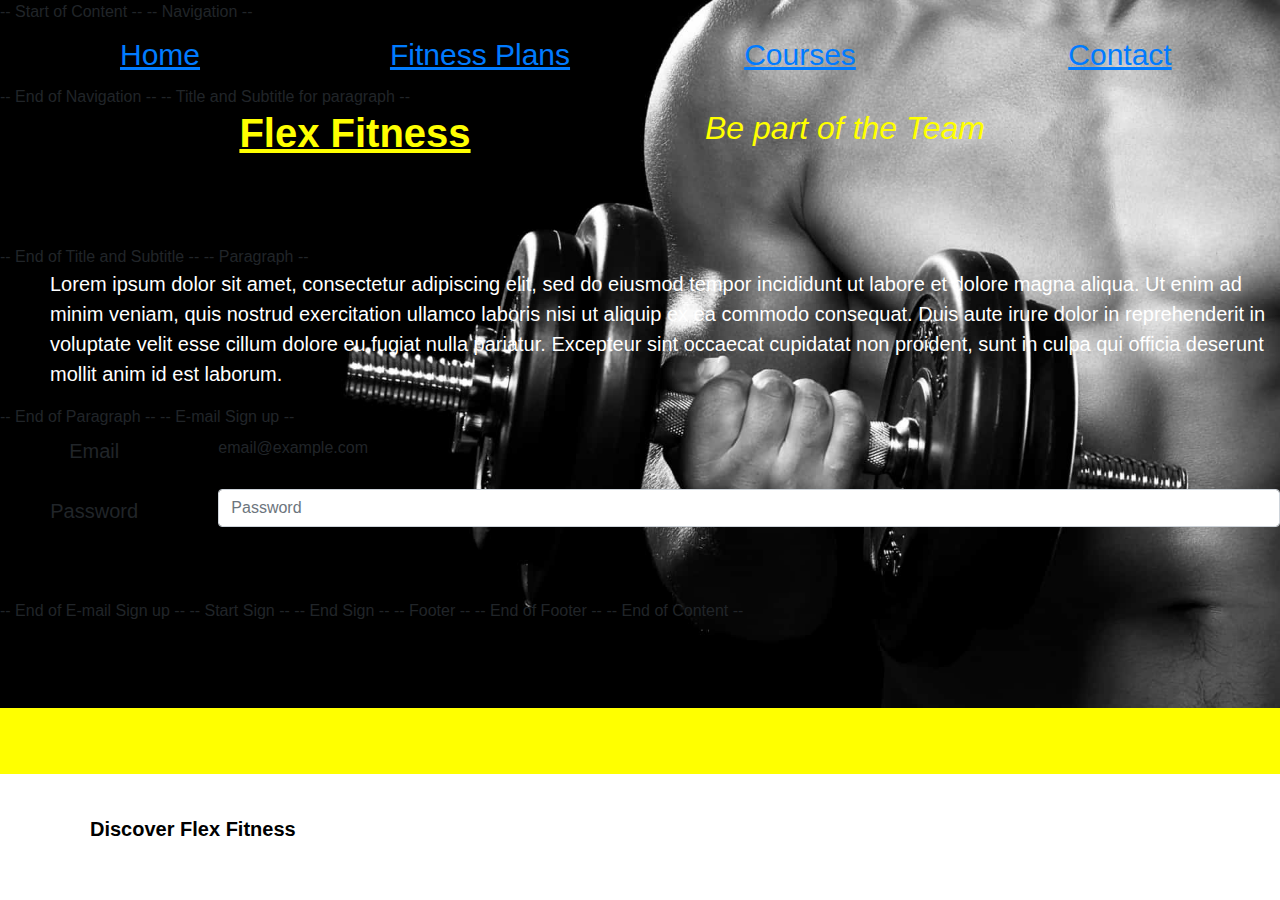
==== Sign_Page.html @ 9cabdd88 "Organization" ====
<!doctype html>
<html>
<head>
	
<meta charset="UTF-8">
	<meta name="viewport" content="width=device-width, initial-scale=1, shrink-to-fit=no">
	
<title>Sign Flex Fitness</title>
<link href="./css/styles.css" rel="stylesheet" type="text/css">
<link href="../css/bootstrap.min.css" rel="stylesheet" type="text/css">

</head>
	
  -- Start of Content --
	
<body>
	-- Navigation --
<ul class="nav justify-content-center">
	<div class="col-3">
		<li class="nav-item">
    <a class="nav-link active" href="index.html"><u>Home</u></a>
  </li></div>
	<div class="col-3">
		<li class="nav-item">
    <a class="nav-link active" href="#"><u>Fitness Plans</u></a>
  </li></div>
	  <div class="col-3">
	   <li class="nav-item">
    <a class="nav-link" href="#"><u>Courses</u></a>
  </li>
	  </div>
	   <div class="col-3">
		   <li class="nav-item">
    <a class="nav-link" href="#" tabindex="-1" aria-disabled="true"><u>Contact</u></a>
  </li></div>
	</ul>
	
	-- End of Navigation --
	
	-- Title and Subtitle for paragraph --
	
	<div class="container">
	<div class="row">
		<div class="col-6">
		<h1 class="bigtext"><u><strong>Flex Fitness</strong></u></h1>
		</div>
		<div class="col-6">
			<h2 class="bigtext"><em>Be part of the Team</em></h2>
		</div>
		</div>
		 </div>
	
	-- End of Title and Subtitle --
	
	-- Paragraph --
	<p>Lorem ipsum dolor sit amet, consectetur adipiscing elit, sed do eiusmod tempor incididunt ut labore et dolore magna aliqua. Ut enim ad minim veniam, quis nostrud exercitation ullamco laboris nisi ut aliquip ex ea commodo consequat. Duis aute irure dolor in reprehenderit in voluptate velit esse cillum dolore eu fugiat nulla pariatur. Excepteur sint occaecat cupidatat non proident, sunt in culpa qui officia deserunt mollit anim id est laborum.</p>

	-- End of Paragraph --
	
	-- E-mail Sign up --

	<div class="reg">
	 <form>
  <div class="form-group row">
    <label for="staticEmail" class="col-sm-2 col-form-label">Email</label>
    <div class="col-sm-10">
      <input type="text" readonly class="form-control-plaintext" id="staticEmail" value="email@example.com">
    </div>
  </div>
  <div class="form-group row">
    <label for="inputPassword" class="col-sm-2 col-form-label">Password</label>
    <div class="col-sm-10">
      <input type="password" class="form-control" id="inputPassword" placeholder="Password">
    </div>
  </div>
</form>
</div>
	
	-- End of E-mail Sign up --
	
	-- Start Sign --
	
	<h3>Sign up here</h3>
	
	-- End Sign --
	
	-- Footer --

<footer><p id="footer">
	<strong>Discover Flex Fitness</strong>
	</p>
	</footer>
	
	-- End of Footer --
	
	-- End of Content --
	
	<script src="../../../JS/popper.min.js"></script>
<script type="text/javascript" src="js/bootstrap.bundle.js"></script>
<script type="text/javascript" src="js/jquery-3.5.0.slim.min.js"></script>
	
</body>
</html>
---- css/styles.css ----
**{margin:0;padding:0}

body{
	background-image:url("../images/bs_pic_1.jpg");background-size:cover;background-repeat:no-repeat;
	font-family:'Roboto',sans-serif;
	color:#F000000
}

}div.container{
	color:white;
	text-align:center;
	margin-bottom:80px
}
.bigtext{
	color:yellow
}

#footer{
	color:black
}

p{
	font-size:18px;
	text-align:center;
	margin-top:20px;
	color:white
}

h1{
	font-size:60px;
	text-align:center
}

h2{
	font-size:25px;
	text-align:center
}

h3{
	font-size:40px;
	text-align:center;
	margin-top:235px;
	margin-bottom:20px;
	color:black;
	padding:25px;
	right:0;
	left:0;
	bottom:100px;
	background-color:yellow;
	position:fixed
}


nav.id.justify-content-center{
	text-align:center
}

.navbar{
	text-align:center
}

p{
	font-size:40px
}

div.maincontent{
	text-align:center;
	font-size:50px
}

div.button{
	text-align:center;
	font-size:40px;
	margin-top:200px
}

footer{
	padding:40px;
	right:0;
	left:0;
	bottom:0;
	background-color:white;
	position:fixed
}

*{
	margin:0;
	padding:0
}

body{
	background-image:url("../images/bs_pic_musclepower.jpg");
	background-size:cover;
	background-repeat:no-repeat;
	font-family:'Roboto',sans-serif;
	color:#F000000
}

div.container{
	color:white;
	text-align:center;
	margin-bottom:80px
}

.bigtext{
	color:yellow
}

#footer{
	color:black
}

p{
	font-size:20px;
	text-align:left;
	color:white;
	margin-left:50px
}

h1{
	font-size:60px;
	text-align:center;
	margin-top:80px
}

h2{
	font-size:35px;
	text-align:left;
	margin-top:200px;
	margin-left:50px
}

h3{
	text-align:center;
	color:yellow;
	font-size:30px;
	margin-bottom:160px
}

div.reg{
	align-content:center;
	text-align:center;
	object-position:center;
	margin-bottom:50px
}

div.form-group{
	align-content:center;
	font-size:20px
}

ul.justify-content-center{
	align-content:center;
	text-align:center;
	font-size:30px
}

div.maincontent{
	text-align:center;
	font-size:50px
}

footer{
	padding:40px;
	right:0;
	left:0;bottom:0;
	background-color:white;
	position:fixed
}
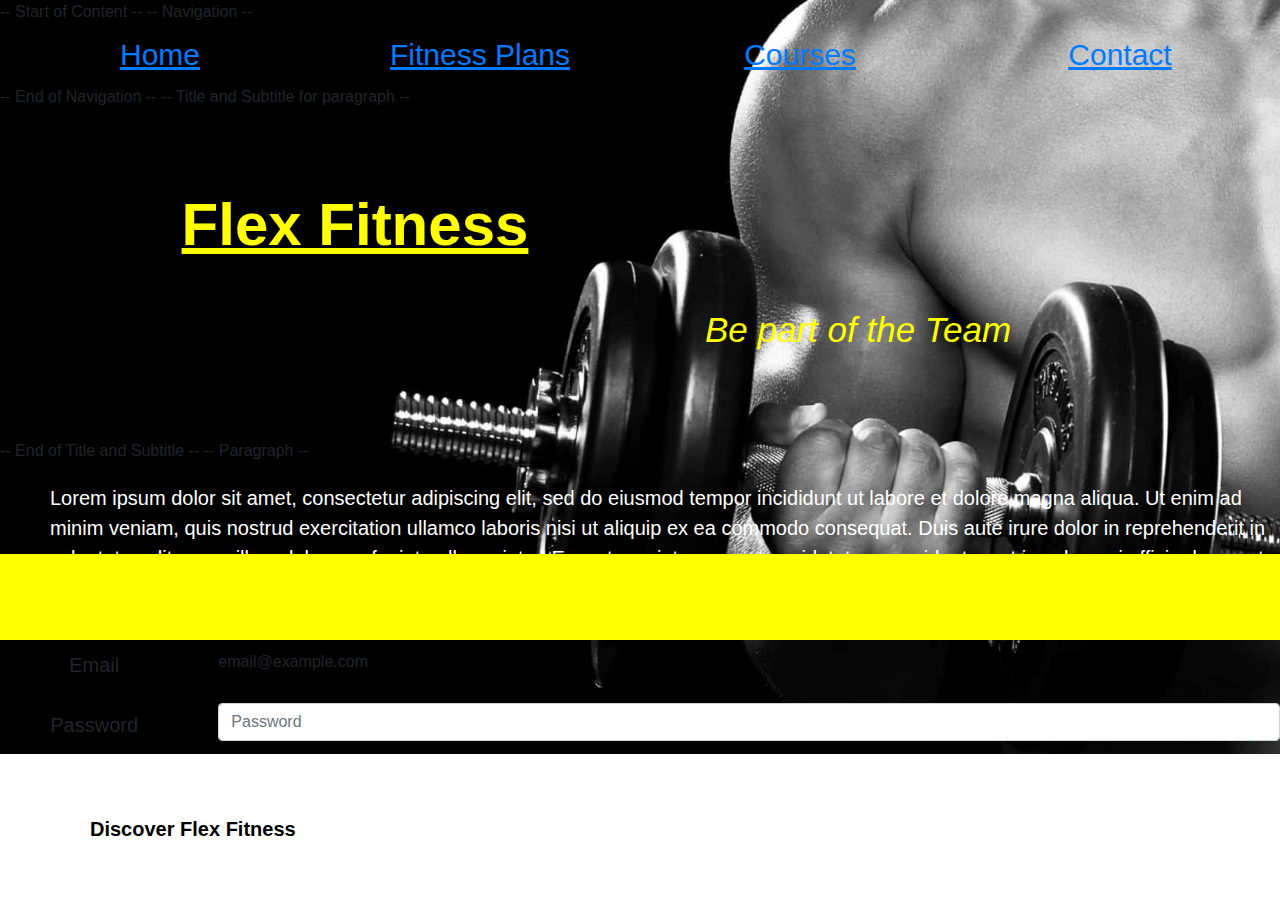
==== commit 1d7d88cf: "Change of the head" ====
--- a/Sign_Page.html
+++ b/Sign_Page.html
@@ -6,8 +6,9 @@
 	<meta name="viewport" content="width=device-width, initial-scale=1, shrink-to-fit=no">
 	
 <title>Sign Flex Fitness</title>
+<link href="../css/bootstrap.min.css" rel="stylesheet" type="text/css">
 <link href="./css/styles.css" rel="stylesheet" type="text/css">
-<link href="../css/bootstrap.min.css" rel="stylesheet" type="text/css">
+
 
 </head>
 	
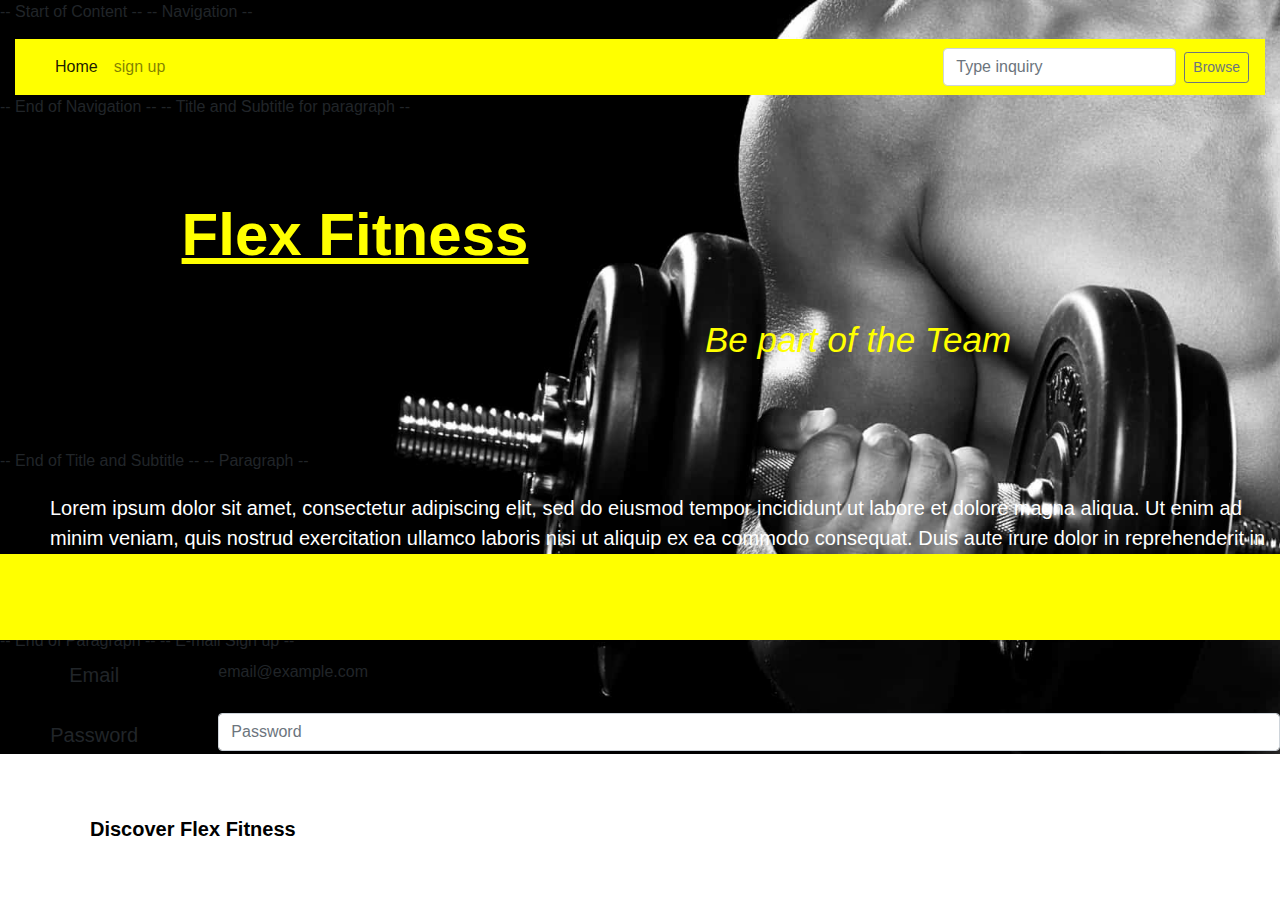
==== commit 1f6dc740: "nav bar" ====
--- a/Sign_Page.html
+++ b/Sign_Page.html
@@ -16,25 +16,36 @@
 	
 <body>
 	-- Navigation --
-<ul class="nav justify-content-center">
-	<div class="col-3">
-		<li class="nav-item">
-    <a class="nav-link active" href="index.html"><u>Home</u></a>
-  </li></div>
-	<div class="col-3">
-		<li class="nav-item">
-    <a class="nav-link active" href="#"><u>Fitness Plans</u></a>
-  </li></div>
-	  <div class="col-3">
-	   <li class="nav-item">
-    <a class="nav-link" href="#"><u>Courses</u></a>
-  </li>
-	  </div>
-	   <div class="col-3">
-		   <li class="nav-item">
-    <a class="nav-link" href="#" tabindex="-1" aria-disabled="true"><u>Contact</u></a>
-  </li></div>
-	</ul>
+<div class="container-fluid">
+  
+  <div class="row">
+    <div class="col-sm-12 col-md-12 col-lg-12">
+
+    <!-- start of navigation -->
+<nav class="navbar navbar-expand-lg navbar-light" style="background-color:yellow">
+      <a class="navbar-brand" href="#"> </a>
+        <button class="navbar-toggler" type="button" data-toggle="collapse" data-target="#navbarSupportedContent" aria-controls="navbarSupportedContent" aria-expanded="false" aria-label="Toggle navigation">
+      <span class="navbar-toggler-icon"></span>
+    </button>
+
+      <div class="collapse navbar-collapse" id="navbarSupportedContent">
+      <ul class="navbar-nav mr-auto">
+        <li class="nav-item active">
+        <a class="nav-link" href="index.html">Home<span class="sr-only">(current)</span></a>
+        </li>
+        <li class="nav-item">
+        <a class="nav-link" href="index.html">sign up</a>
+        </li>
+      </ul>
+    <form class="form-inline my-2 my-lg-0">
+      <input class="form-control mr-sm-2" type="search" placeholder="Type inquiry" aria-label="Search">
+      <button class="btn btn-sm btn-outline-secondary" type="button">Browse</button>
+    </form>
+      </div>
+    </nav>
+  </div>
+</div>
+</div>
 	
 	-- End of Navigation --
 	
--- a/css/styles.css
+++ b/css/styles.css
@@ -51,16 +51,22 @@
 }
 
 
-nav.id.justify-content-center{
-	text-align:center
-}
+
 
 .navbar{
-	text-align:center
+	margin-top: 15px;
+
 }
 
 p{
 	font-size:40px
+}
+
+.img-fluid {
+	height: 325px;
+	object-fit: cover;
+	object-position: center center;
+	padding: 2rem;
 }
 
 div.maincontent{
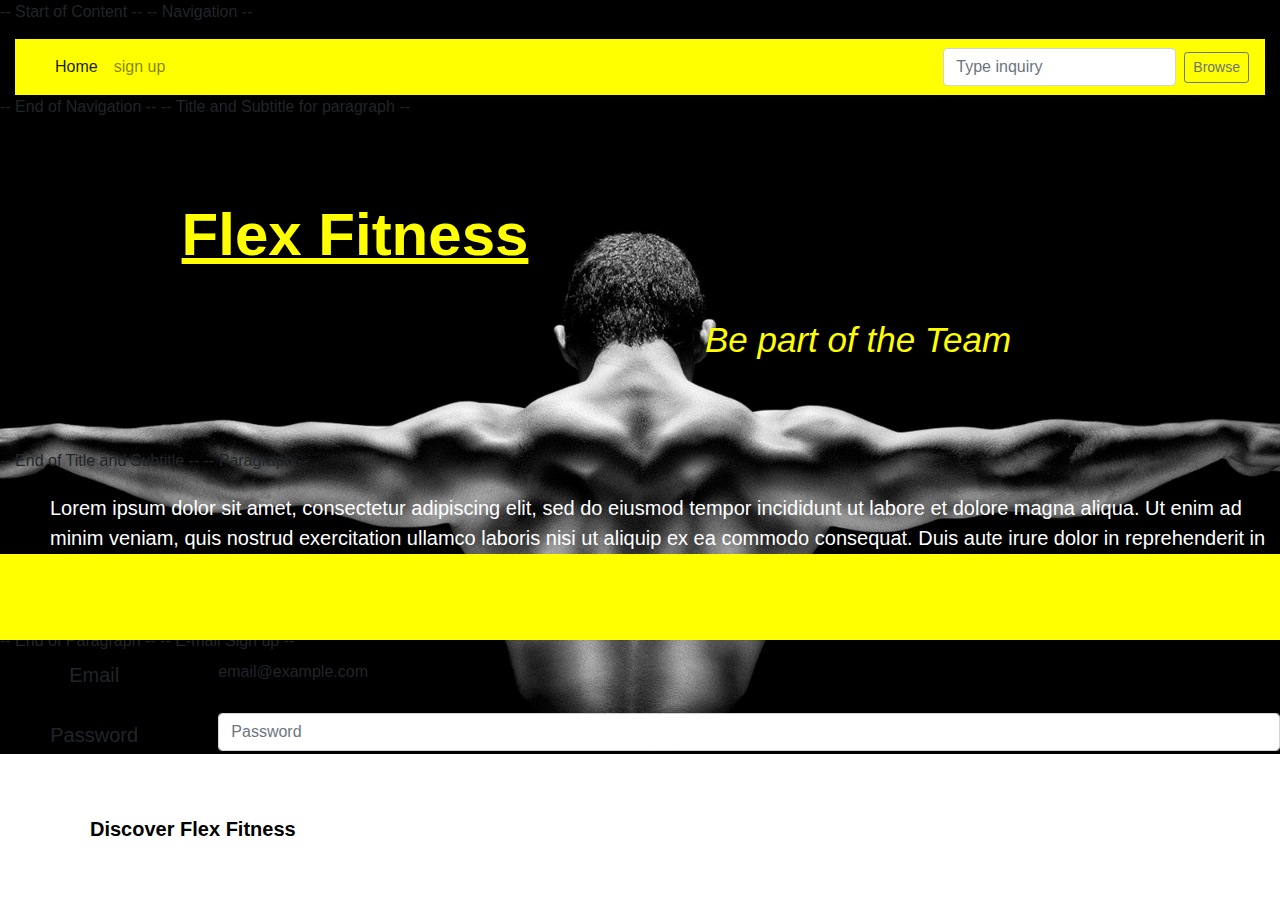
==== commit 06e92607: "changes css and sign up" ====
--- a/Sign_Page.html
+++ b/Sign_Page.html
@@ -64,6 +64,8 @@
 	
 	-- End of Title and Subtitle --
 	
+
+
 	-- Paragraph --
 	<p>Lorem ipsum dolor sit amet, consectetur adipiscing elit, sed do eiusmod tempor incididunt ut labore et dolore magna aliqua. Ut enim ad minim veniam, quis nostrud exercitation ullamco laboris nisi ut aliquip ex ea commodo consequat. Duis aute irure dolor in reprehenderit in voluptate velit esse cillum dolore eu fugiat nulla pariatur. Excepteur sint occaecat cupidatat non proident, sunt in culpa qui officia deserunt mollit anim id est laborum.</p>
 
--- a/css/styles.css
+++ b/css/styles.css
@@ -94,13 +94,7 @@
 	padding:0
 }
 
-body{
-	background-image:url("../images/bs_pic_musclepower.jpg");
-	background-size:cover;
-	background-repeat:no-repeat;
-	font-family:'Roboto',sans-serif;
-	color:#F000000
-}
+
 
 div.container{
 	color:white;
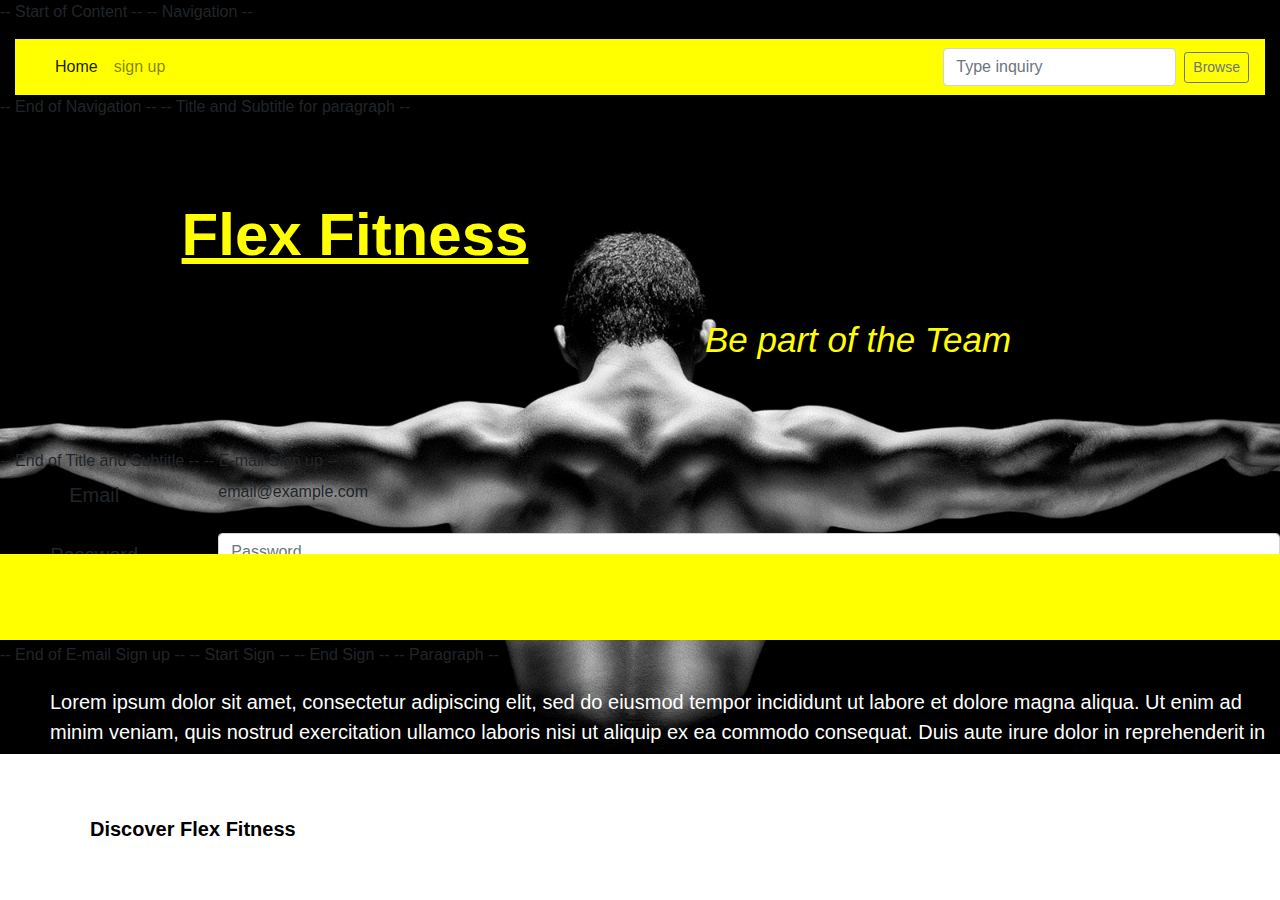
==== commit 0f590804: "css change" ====
--- a/Sign_Page.html
+++ b/Sign_Page.html
@@ -64,14 +64,7 @@
 	
 	-- End of Title and Subtitle --
 	
-
-
-	-- Paragraph --
-	<p>Lorem ipsum dolor sit amet, consectetur adipiscing elit, sed do eiusmod tempor incididunt ut labore et dolore magna aliqua. Ut enim ad minim veniam, quis nostrud exercitation ullamco laboris nisi ut aliquip ex ea commodo consequat. Duis aute irure dolor in reprehenderit in voluptate velit esse cillum dolore eu fugiat nulla pariatur. Excepteur sint occaecat cupidatat non proident, sunt in culpa qui officia deserunt mollit anim id est laborum.</p>
-
-	-- End of Paragraph --
-	
-	-- E-mail Sign up --
+		-- E-mail Sign up --
 
 	<div class="reg">
 	 <form>
@@ -97,6 +90,14 @@
 	<h3>Sign up here</h3>
 	
 	-- End Sign --
+
+
+	-- Paragraph --
+	<p>Lorem ipsum dolor sit amet, consectetur adipiscing elit, sed do eiusmod tempor incididunt ut labore et dolore magna aliqua. Ut enim ad minim veniam, quis nostrud exercitation ullamco laboris nisi ut aliquip ex ea commodo consequat. Duis aute irure dolor in reprehenderit in voluptate velit esse cillum dolore eu fugiat nulla pariatur. Excepteur sint occaecat cupidatat non proident, sunt in culpa qui officia deserunt mollit anim id est laborum.</p>
+
+	-- End of Paragraph --
+	
+
 	
 	-- Footer --
 
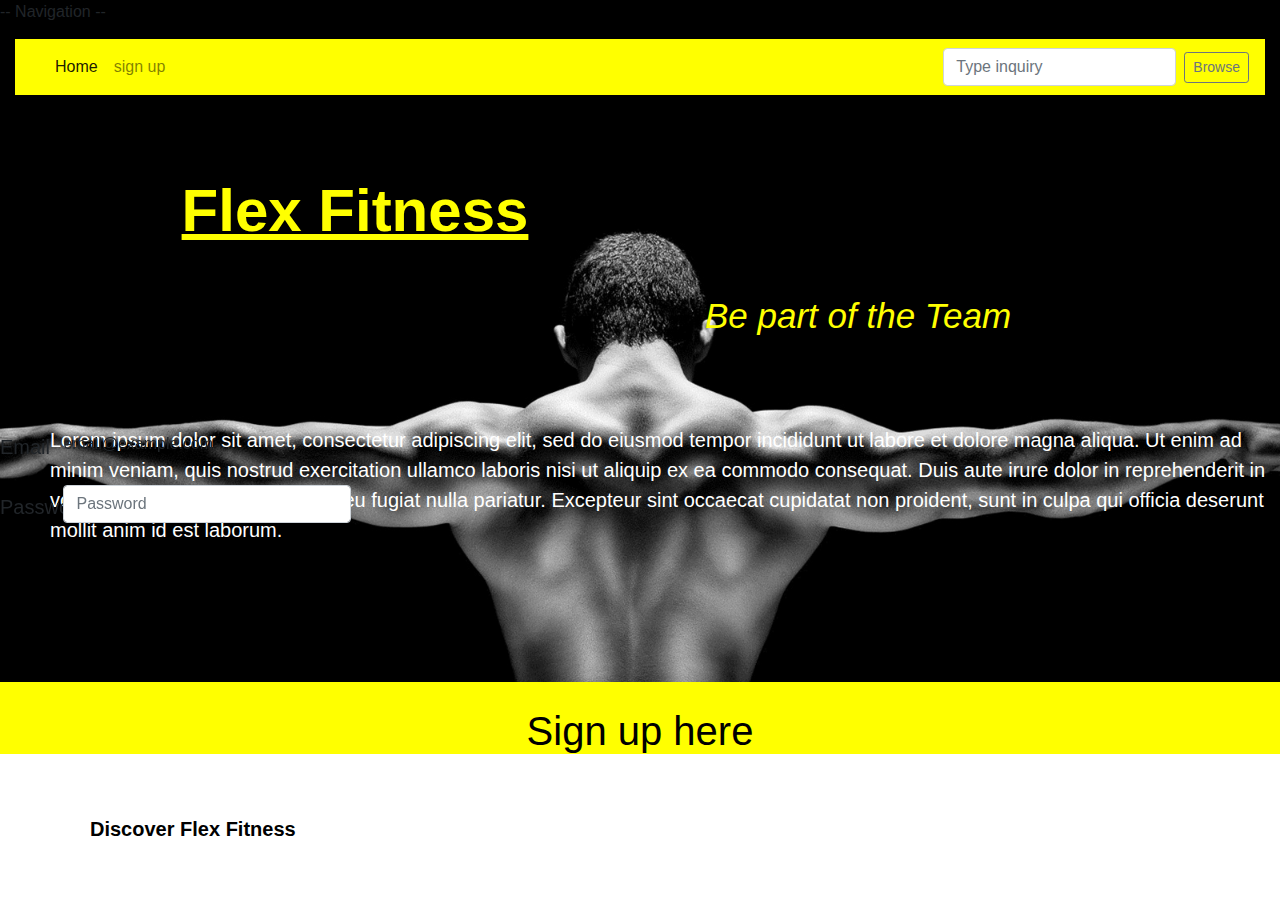
==== commit fb8667aa: "Organizing" ====
--- a/Sign_Page.html
+++ b/Sign_Page.html
@@ -12,7 +12,7 @@
 
 </head>
 	
-  -- Start of Content --
+  <!-- Start of Content -->
 	
 <body>
 	-- Navigation --
@@ -47,9 +47,10 @@
 </div>
 </div>
 	
-	-- End of Navigation --
+
+    <!-- end of navigation -->
 	
-	-- Title and Subtitle for paragraph --
+	 <!-- Start of Title and sub title -->
 	
 	<div class="container">
 	<div class="row">
@@ -62,9 +63,9 @@
 		</div>
 		 </div>
 	
-	-- End of Title and Subtitle --
+	<!-- End of Title and sub title -->
 	
-		-- E-mail Sign up --
+		<!-- Start of E-mail sign up -->
 
 	<div class="reg">
 	 <form>
@@ -83,32 +84,34 @@
 </form>
 </div>
 	
-	-- End of E-mail Sign up --
+		<!-- End of E-mail sign up -->
 	
-	-- Start Sign --
+	
+		<!-- Start of E-mail sign up banner -->
 	
 	<h3>Sign up here</h3>
 	
-	-- End Sign --
+	<!-- End of E-mail sign up banner -->
 
 
-	-- Paragraph --
+	<!-- Start of paragraph  -->
+
 	<p>Lorem ipsum dolor sit amet, consectetur adipiscing elit, sed do eiusmod tempor incididunt ut labore et dolore magna aliqua. Ut enim ad minim veniam, quis nostrud exercitation ullamco laboris nisi ut aliquip ex ea commodo consequat. Duis aute irure dolor in reprehenderit in voluptate velit esse cillum dolore eu fugiat nulla pariatur. Excepteur sint occaecat cupidatat non proident, sunt in culpa qui officia deserunt mollit anim id est laborum.</p>
 
-	-- End of Paragraph --
+	<!-- End of paragraph  -->
 	
 
 	
-	-- Footer --
+	<!-- Start of footer  -->
 
 <footer><p id="footer">
 	<strong>Discover Flex Fitness</strong>
 	</p>
 	</footer>
 	
-	-- End of Footer --
+	<!-- End of footer  -->
 	
-	-- End of Content --
+	<!-- End of content  -->
 	
 	<script src="../../../JS/popper.min.js"></script>
 <script type="text/javascript" src="js/bootstrap.bundle.js"></script>
--- a/css/styles.css
+++ b/css/styles.css
@@ -39,7 +39,7 @@
 h3{
 	font-size:40px;
 	text-align:center;
-	margin-top:235px;
+	margin-top:180px;
 	margin-bottom:20px;
 	color:black;
 	padding:25px;
@@ -130,18 +130,15 @@
 	margin-left:50px
 }
 
-h3{
-	text-align:center;
-	color:yellow;
-	font-size:30px;
-	margin-bottom:160px
-}
+
 
 div.reg{
 	align-content:center;
 	text-align:center;
 	object-position:center;
-	margin-bottom:50px
+	margin-bottom:60px;
+	position: fixed;
+
 }
 
 div.form-group{
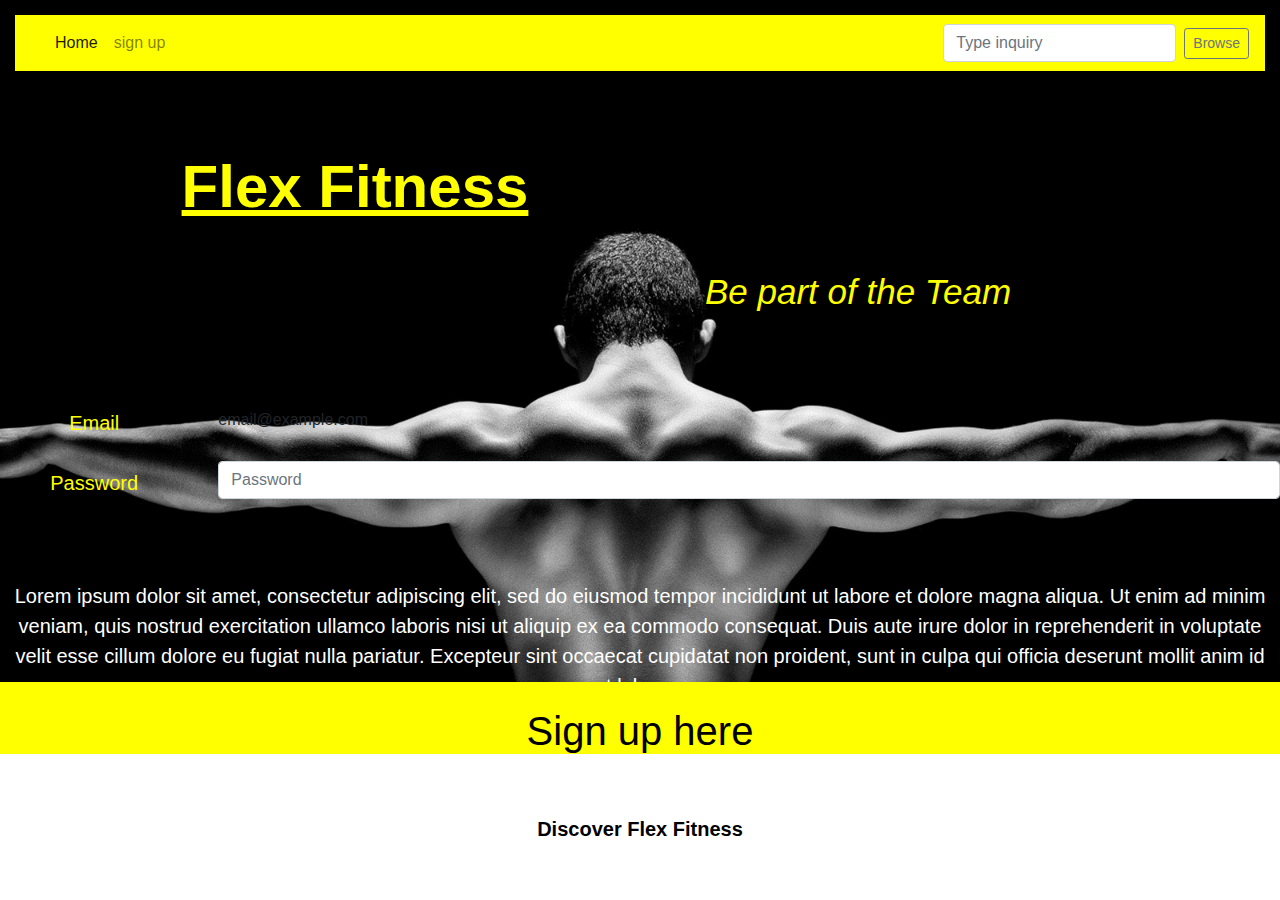
==== commit 51835c43: "organization" ====
--- a/Sign_Page.html
+++ b/Sign_Page.html
@@ -15,13 +15,15 @@
   <!-- Start of Content -->
 	
 <body>
-	-- Navigation --
+
+ <!-- start of navigation -->
+
 <div class="container-fluid">
   
   <div class="row">
     <div class="col-sm-12 col-md-12 col-lg-12">
 
-    <!-- start of navigation -->
+  
 <nav class="navbar navbar-expand-lg navbar-light" style="background-color:yellow">
       <a class="navbar-brand" href="#"> </a>
         <button class="navbar-toggler" type="button" data-toggle="collapse" data-target="#navbarSupportedContent" aria-controls="navbarSupportedContent" aria-expanded="false" aria-label="Toggle navigation">
--- a/css/styles.css
+++ b/css/styles.css
@@ -112,9 +112,10 @@
 
 p{
 	font-size:20px;
-	text-align:left;
+	text-align:center;
 	color:white;
 	margin-left:50px
+	margin-bottom: 60px;
 }
 
 h1{
@@ -137,7 +138,8 @@
 	text-align:center;
 	object-position:center;
 	margin-bottom:60px;
-	position: fixed;
+	color: yellow;
+	font-size: 40px;
 
 }
 
